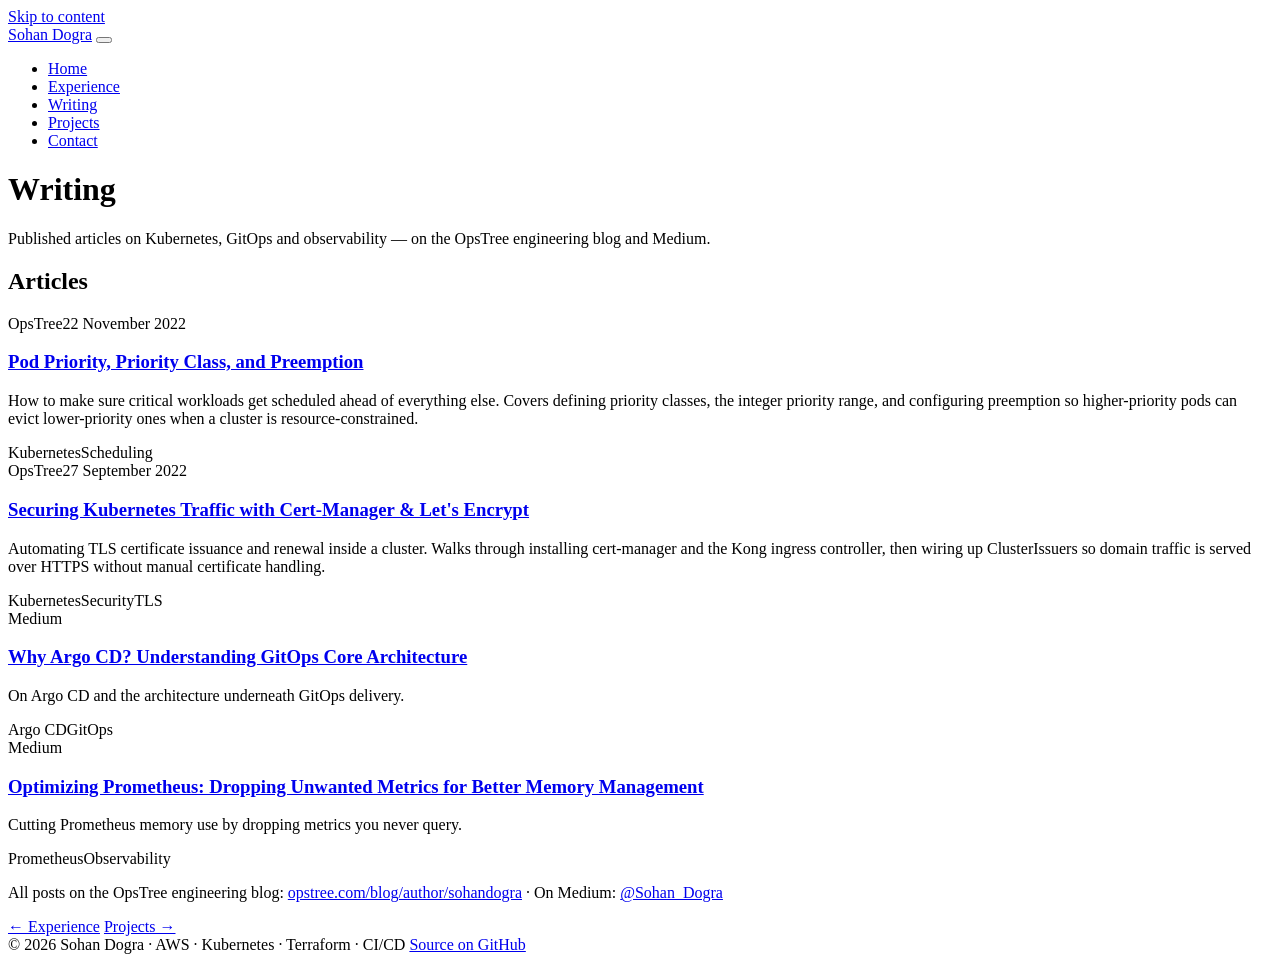
==== public/blog/index.html @ f6aae5a8 "Restructure into a multi-page site with a writing section Splits one long page into Home, Experience" ====
<!doctype html>
<html lang="en">
<head>
<meta charset="utf-8">
<meta name="viewport" content="width=device-width, initial-scale=1">
<title>Writing | Sohan Dogra</title>
<meta name="description" content="Published articles by Sohan Dogra on Kubernetes pod priority and preemption, cert-manager and Let's Encrypt, Argo CD and GitOps architecture, and optimising Prometheus memory usage.">
<link rel="canonical" href="https://portfolio.sohandogra703.workers.dev/blog/">
<meta property="og:title" content="Writing | Sohan Dogra">
<meta property="og:description" content="Published articles by Sohan Dogra on Kubernetes pod priority and preemption, cert-manager and Let's Encrypt, Argo CD and GitOps architecture, and optimising Prometheus memory usage.">
<meta property="og:type" content="website">
<meta property="og:url" content="https://portfolio.sohandogra703.workers.dev/blog/">
<meta property="og:image" content="https://portfolio.sohandogra703.workers.dev/avatar.jpg">
<meta name="twitter:card" content="summary">
<meta name="theme-color" content="#0a0b0d">
<link rel="icon" href="data:image/svg+xml,<svg xmlns='http://www.w3.org/2000/svg' viewBox='0 0 100 100'><rect width='100' height='100' rx='22' fill='%230a0b0d'/><text x='50' y='70' font-family='system-ui,sans-serif' font-size='54' font-weight='700' fill='%234ade80' text-anchor='middle'>SD</text></svg>">
<link rel="preconnect" href="https://fonts.googleapis.com">
<link rel="preconnect" href="https://fonts.gstatic.com" crossorigin>
<link href="https://fonts.googleapis.com/css2?family=Inter:wght@400;500;600;700&display=swap" rel="stylesheet">
<link rel="stylesheet" href="/styles.css">
</head>
<body>

<a href="#main" class="skip">Skip to content</a>

<nav>
  <div class="wrap">
    <a href="/" class="brand">Sohan Dogra</a>
    <button id="nav-toggle" class="nav-toggle" aria-expanded="false" aria-controls="nav-list" aria-label="Toggle menu">
      <span></span><span></span><span></span>
    </button>
    <ul id="nav-list">
        <li><a href="/">Home</a></li>
        <li><a href="/experience/">Experience</a></li>
        <li><a href="/blog/">Writing</a></li>
        <li><a href="/projects/">Projects</a></li>
        <li><a href="/contact/">Contact</a></li>
    </ul>
  </div>
</nav>

<div class="wrap">
<main id="main">
  <header class="page-head">
    <h1>Writing</h1>
    <p class="summary">Published articles on Kubernetes, GitOps and observability — on the OpsTree engineering blog and Medium.</p>
  </header>

  <section class="reveal">
    <h2>Articles</h2>
    <div class="posts">
      <article class="post">
        <div class="post-meta">
          <span class="post-where">OpsTree</span><time datetime="2022-11-22">22 November 2022</time>
        </div>
        <h3><a href="https://opstree.com/blog/pod-priority-priority-classamp-preemption/" rel="noopener">Pod Priority, Priority Class, and Preemption</a></h3>
        <p>How to make sure critical workloads get scheduled ahead of everything else. Covers defining priority classes, the integer priority range, and configuring preemption so higher-priority pods can evict lower-priority ones when a cluster is resource-constrained.</p>
        <div class="tags"><span class="tag">Kubernetes</span><span class="tag">Scheduling</span></div>
      </article>
      <article class="post">
        <div class="post-meta">
          <span class="post-where">OpsTree</span><time datetime="2022-09-27">27 September 2022</time>
        </div>
        <h3><a href="https://opstree.com/blog/securing-k8s-traffic-with-cert-manager-amp-lets-encrypt/" rel="noopener">Securing Kubernetes Traffic with Cert-Manager &amp; Let's Encrypt</a></h3>
        <p>Automating TLS certificate issuance and renewal inside a cluster. Walks through installing cert-manager and the Kong ingress controller, then wiring up ClusterIssuers so domain traffic is served over HTTPS without manual certificate handling.</p>
        <div class="tags"><span class="tag">Kubernetes</span><span class="tag">Security</span><span class="tag">TLS</span></div>
      </article>
      <article class="post">
        <div class="post-meta">
          <span class="post-where">Medium</span>
        </div>
        <h3><a href="https://medium.com/@Sohan_Dogra/why-argo-cd-understanding-gitops-core-architecture-71b2e144dee2" rel="noopener">Why Argo CD? Understanding GitOps Core Architecture</a></h3>
        <p>On Argo CD and the architecture underneath GitOps delivery.</p>
        <div class="tags"><span class="tag">Argo CD</span><span class="tag">GitOps</span></div>
      </article>
      <article class="post">
        <div class="post-meta">
          <span class="post-where">Medium</span>
        </div>
        <h3><a href="https://medium.com/@Sohan_Dogra/optimizing-prometheus-dropping-unwanted-metrics-for-better-memory-management-075721f918c8" rel="noopener">Optimizing Prometheus: Dropping Unwanted Metrics for Better Memory Management</a></h3>
        <p>Cutting Prometheus memory use by dropping metrics you never query.</p>
        <div class="tags"><span class="tag">Prometheus</span><span class="tag">Observability</span></div>
      </article>
    </div>

    <p class="note">
      All posts on the OpsTree engineering blog:
      <a href="https://opstree.com/blog/author/sohandogra/" rel="noopener">opstree.com/blog/author/sohandogra</a>
      · On Medium: <a href="https://medium.com/@Sohan_Dogra" rel="noopener">@Sohan_Dogra</a>
    </p>
  </section>

  <nav class="pager" aria-label="Pagination">
    <a class="prev" href="/experience/">&larr; Experience</a>
    <a class="next" href="/projects/">Projects &rarr;</a>
  </nav>
</main>

  <footer>
    <span>&copy; <span id="year">2026</span> Sohan Dogra · AWS · Kubernetes · Terraform · CI/CD</span>
    <span><a href="https://github.com/DevSecOpsSohan/portfolio">Source on GitHub</a></span>
  </footer>
</div>

<script src="/app.js" defer></script>
</body>
</html>
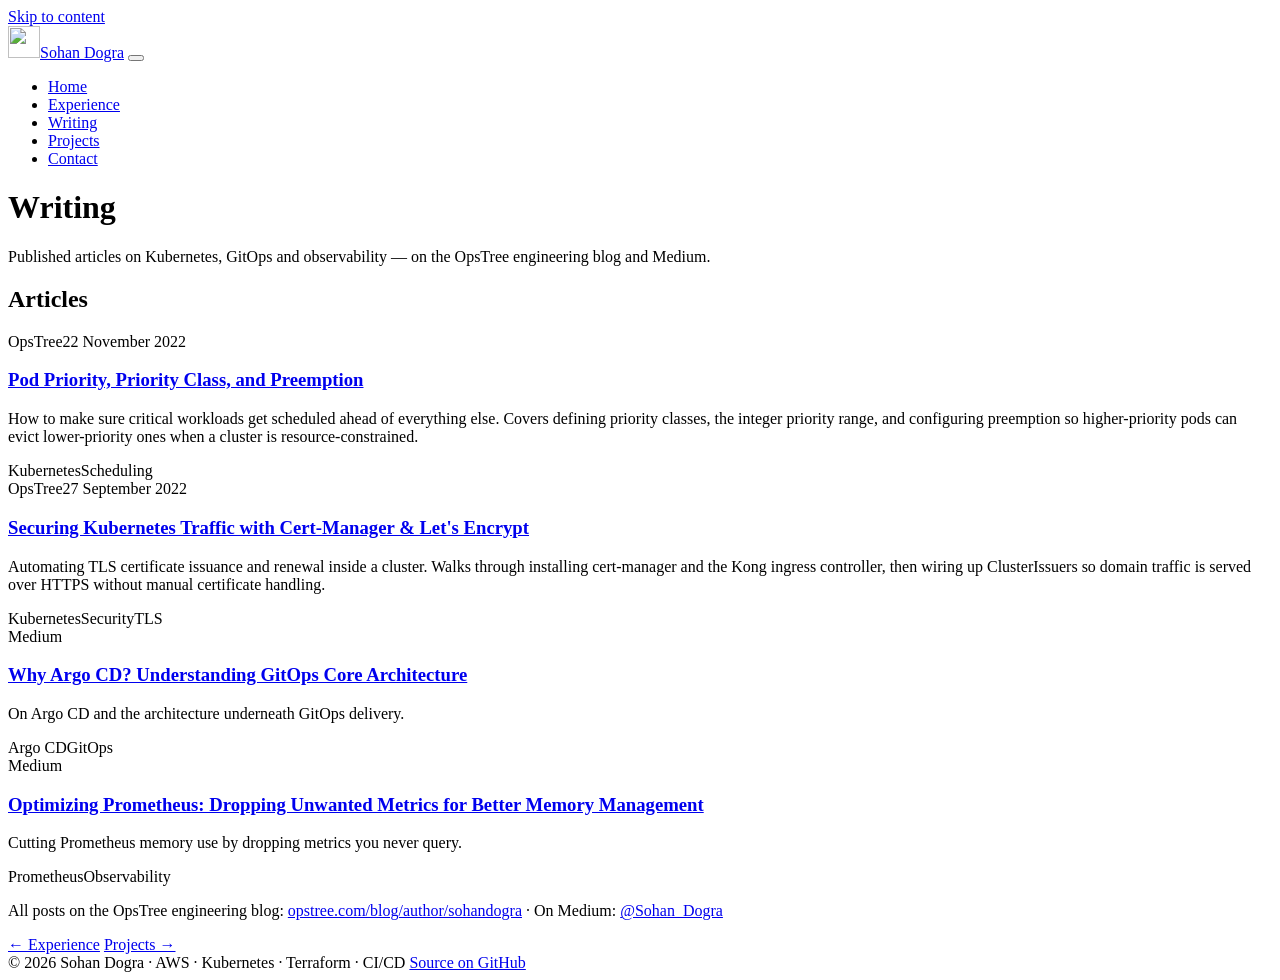
==== commit 8ebf0adf: "Add profile photo to nav and hero; drop "Immediate joiner" from the badge The nav brand is now the p" ====
--- a/public/blog/index.html
+++ b/public/blog/index.html
@@ -25,7 +25,7 @@
 
 <nav>
   <div class="wrap">
-    <a href="/" class="brand">Sohan Dogra</a>
+    <a href="/" class="brand"><img src="/avatar.jpg" alt="" class="brand-img" data-photo width="32" height="32"><span>Sohan Dogra</span></a>
     <button id="nav-toggle" class="nav-toggle" aria-expanded="false" aria-controls="nav-list" aria-label="Toggle menu">
       <span></span><span></span><span></span>
     </button>
